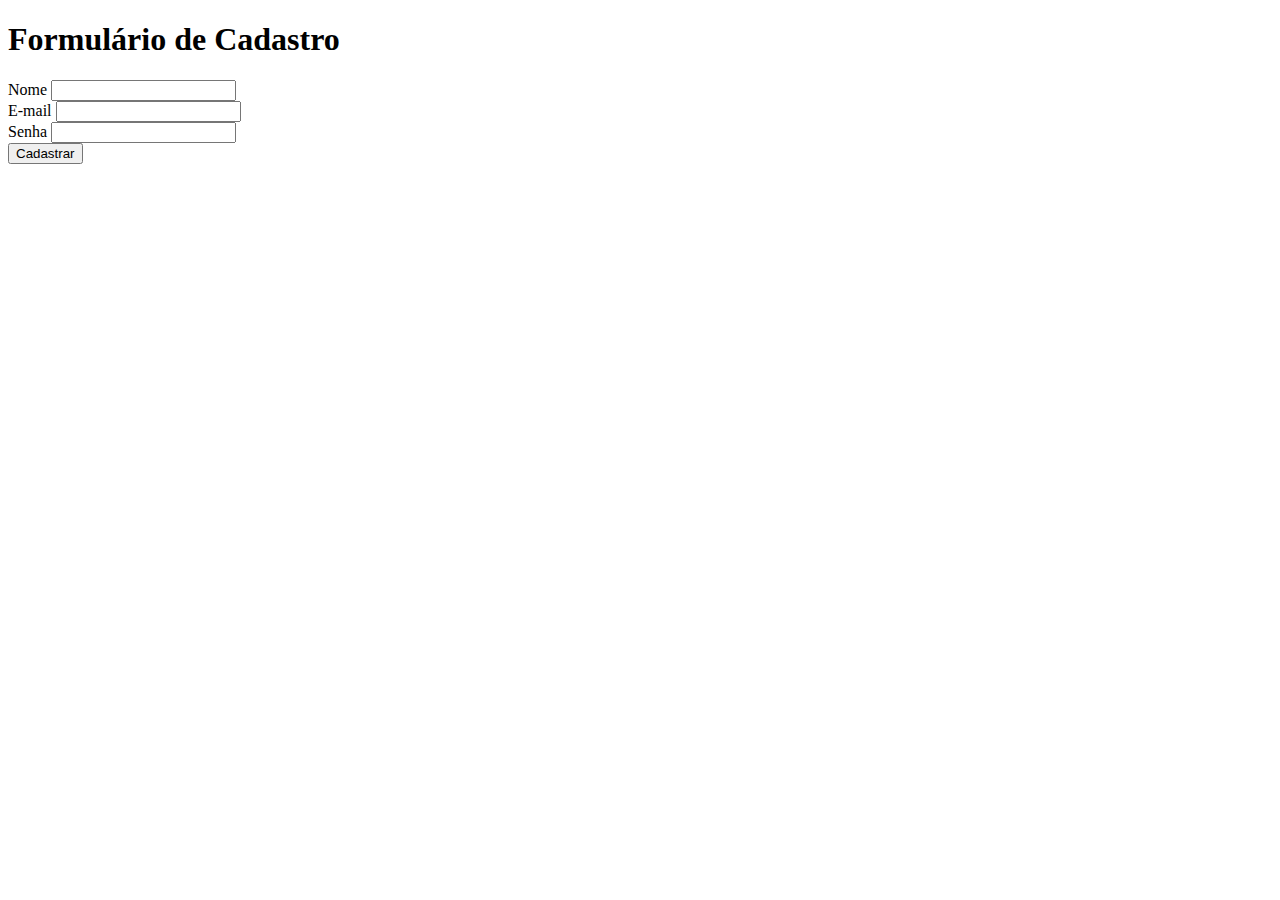
==== index.html @ 1e1b1a24 "formulário em html" ====
<!DOCTYPE html>
<html lang="pt-br">
<head>
    <meta charset="UTF-8">
    <meta http-equiv="X-UA-Compatible" content="IE=edge">
    <meta name="viewport" content="width=device-width, initial-scale=1.0">
    <title>Formulário de Cadastro</title>
</head>
<body>
    <h1>Formulário de Cadastro</h1>
    <form>
        <label for="name">Nome</label>
        <input id="name" type="text" />
        <br />

        <label for="email">E-mail</label>
        <input id="email" type="email" />
        <br />

        <label for="password">Senha</label>
        <input id="password" type="password" />
        <br />

        <button type="submit">Cadastrar</button>
    </form>

</body>
</html>
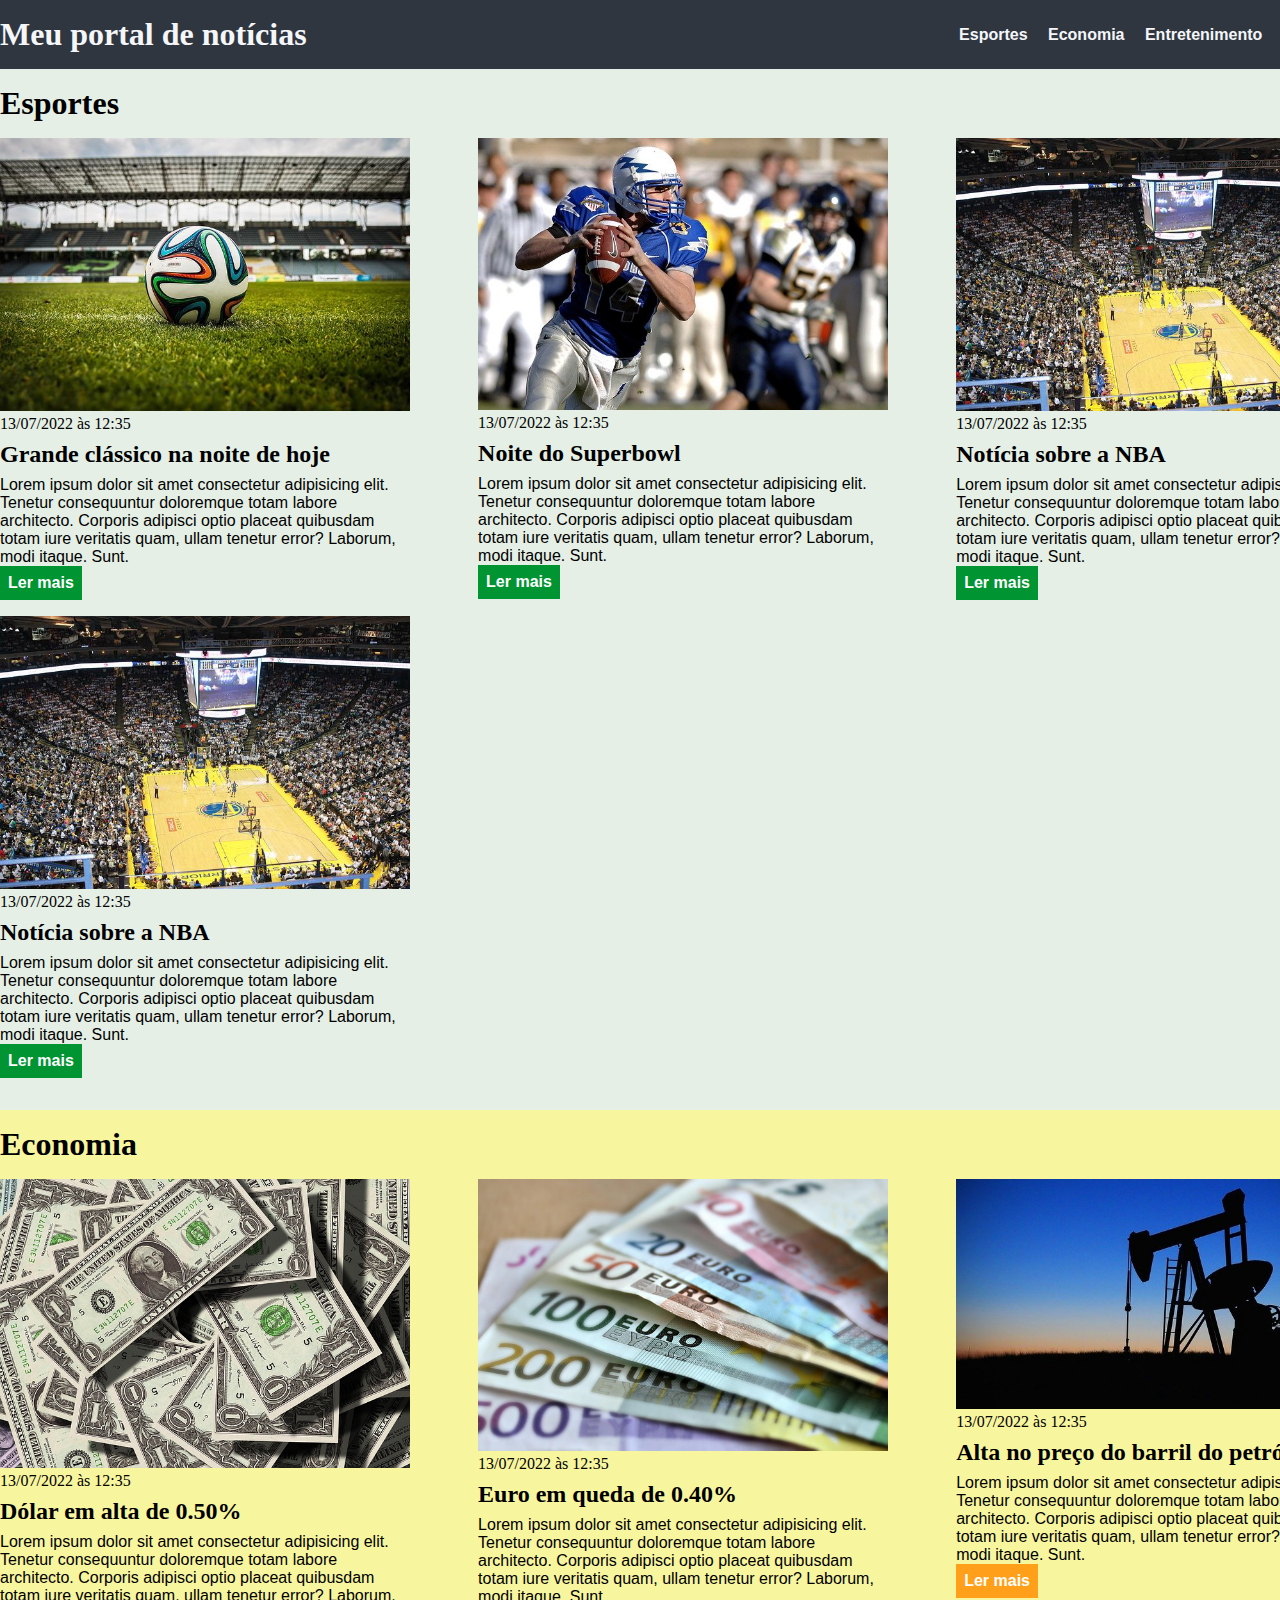
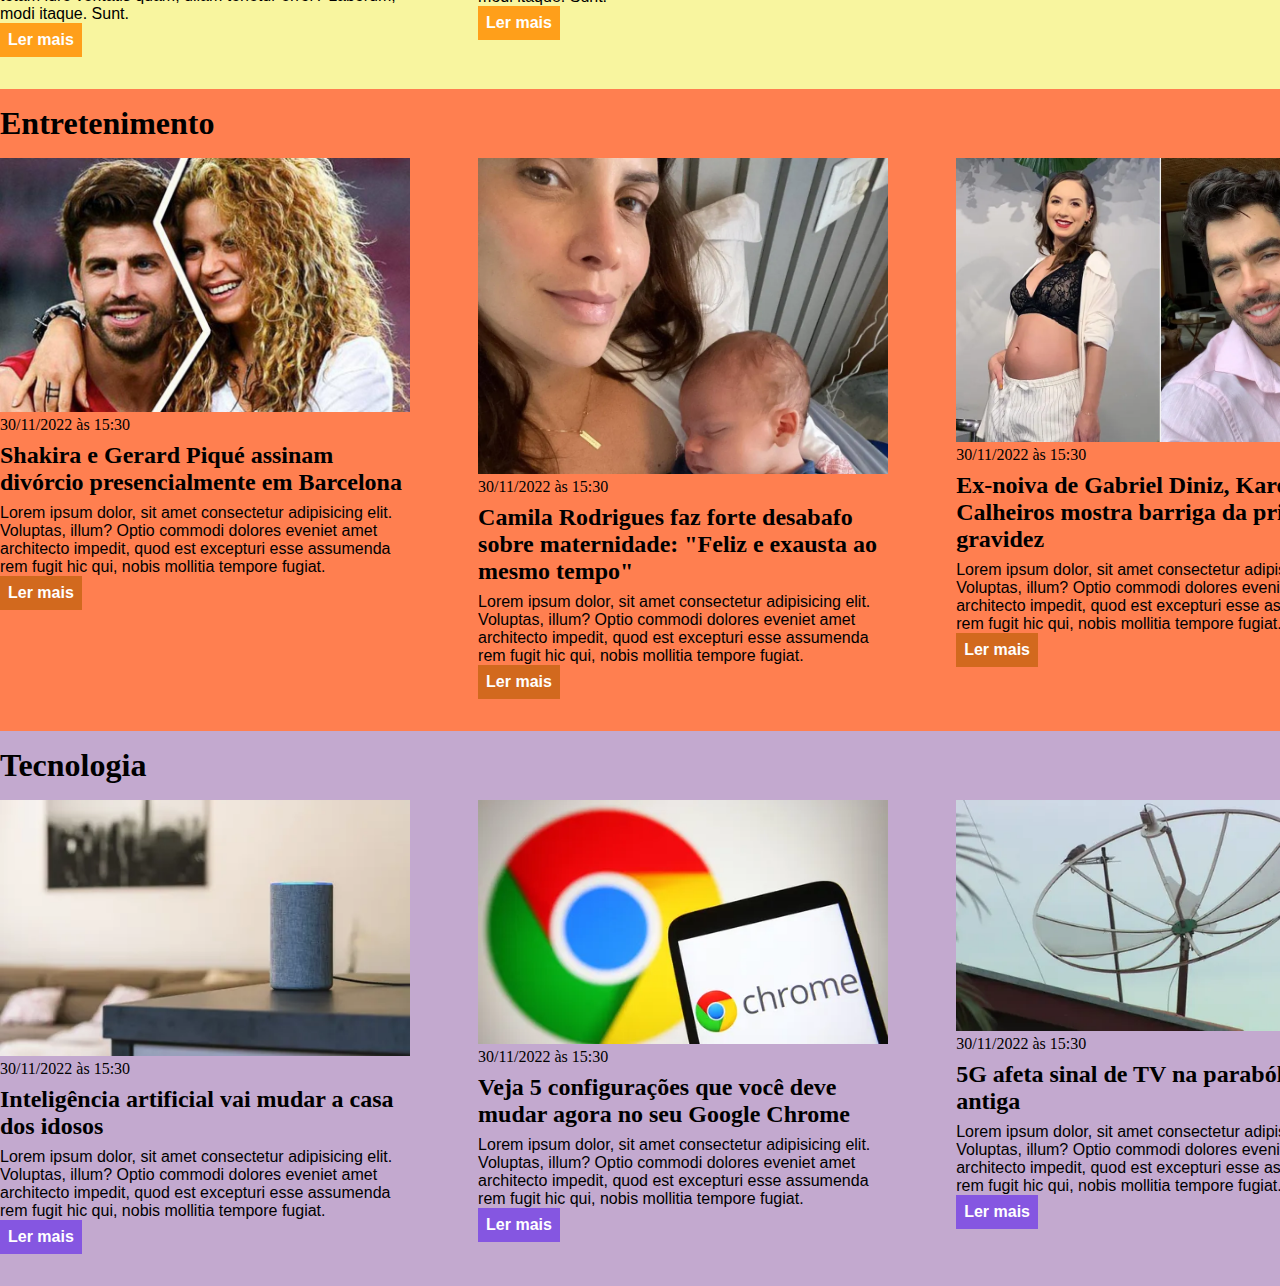
==== commit dab96f60: "módulo CSS" ====
--- a/index.html
+++ b/index.html
@@ -1,28 +1,205 @@
 <!DOCTYPE html>
-<html lang="pt-br">
+<html lang="pt-BR">
 <head>
     <meta charset="UTF-8">
     <meta http-equiv="X-UA-Compatible" content="IE=edge">
     <meta name="viewport" content="width=device-width, initial-scale=1.0">
-    <title>Formulário de Cadastro</title>
+    <title>Meu portal de notícias</title>
+    <link rel="stylesheet" href="./main.css" />
 </head>
 <body>
-    <h1>Formulário de Cadastro</h1>
-    <form>
-        <label for="name">Nome</label>
-        <input id="name" type="text" />
-        <br />
-
-        <label for="email">E-mail</label>
-        <input id="email" type="email" />
-        <br />
-
-        <label for="password">Senha</label>
-        <input id="password" type="password" />
-        <br />
-
-        <button type="submit">Cadastrar</button>
-    </form>
+    <header>
+        <div class="container">
+            <h1>Meu portal de notícias</h1>
+            <nav>
+                <ul>
+                    <li>
+                        <a href="#sports" title="Ir para a seção de esportes">Esportes</a>
+                    </li>
+                    <li>
+                        <a href="#economy" title="Ir para a seção de notícias">Economia</a>
+                    </li>
+                    <li>
+                        <a href="#entertainment" title="Ir para a seção de entretenimento">Entretenimento</a>
+                    </li>
+                    <li>
+                        <a href="#technology" title="Ir para a seção de tecnologia">Tecnologia</a>
+                    </li>
+                </ul>
+            </nav>
+        </div>        
+    </header>
+    <section id="sports">
+        <div class="container">
+            <h2>Esportes</h2>
+            <div class="articles">
+                <article>
+                    <img src="./imagens/futebol.jpg" alt="Bola de futebol no gramado" />
+                    <header>
+                        <time>13/07/2022 às 12:35</time>
+                    </header>
+                    <h3>Grande clássico na noite de hoje</h3>
+                    <p>
+                        Lorem ipsum dolor sit amet consectetur adipisicing elit. Tenetur consequuntur doloremque totam labore architecto. Corporis adipisci optio placeat quibusdam totam iure veritatis quam, ullam tenetur error? Laborum, modi itaque. Sunt.
+                    </p>
+                    <a href="#" title="Leia a notícia completa">Ler mais</a>
+                </article>
+                <article>
+                    <img src="./imagens/futebol-americano.jpg" alt="Jogador de futebol americano correndo com a bola na mão" />
+                    <header>
+                        <time>13/07/2022 às 12:35</time>
+                    </header>
+                    <h3>Noite do Superbowl</h3>
+                    <p>
+                        Lorem ipsum dolor sit amet consectetur adipisicing elit. Tenetur consequuntur doloremque totam labore architecto. Corporis adipisci optio placeat quibusdam totam iure veritatis quam, ullam tenetur error? Laborum, modi itaque. Sunt.
+                    </p>
+                    <a href="#" title="Leia a notícia completa">Ler mais</a>
+                </article>
+                <article>
+                    <img src="./imagens/basquete.jpg" title="Vista aérea de uma quadra de basquete" />
+                    <header>
+                        <time>13/07/2022 às 12:35</time>
+                    </header>
+                    <h3>Notícia sobre a NBA</h3>
+                    <p>
+                        Lorem ipsum dolor sit amet consectetur adipisicing elit. Tenetur consequuntur doloremque totam labore architecto. Corporis adipisci optio placeat quibusdam totam iure veritatis quam, ullam tenetur error? Laborum, modi itaque. Sunt.
+                    </p>
+                    <a href="#" title="Leia a notícia completa">Ler mais</a>
+                </article>
+                <article>
+                    <img src="./imagens/basquete.jpg" title="Vista aérea de uma quadra de basquete" />
+                    <header>
+                        <time>13/07/2022 às 12:35</time>
+                    </header>
+                    <h3>Notícia sobre a NBA</h3>
+                    <p>
+                        Lorem ipsum dolor sit amet consectetur adipisicing elit. Tenetur consequuntur doloremque totam labore architecto. Corporis adipisci optio placeat quibusdam totam iure veritatis quam, ullam tenetur error? Laborum, modi itaque. Sunt.
+                    </p>
+                    <a href="#" title="Leia a notícia completa">Ler mais</a>
+                </article>
+            </div>           
+        </div>        
+    </section>
+    <section id="economy">
+        <div class="container">
+            <h2>Economia</h2>
+            <div class="articles">
+                <article>
+                    <img src="./imagens/dolares.jpg" alt="Muitos dólares" />
+                    <header>
+                        <time>13/07/2022 às 12:35</time>
+                    </header>
+                    <h3>Dólar em alta de 0.50%</h3>
+                    <p>
+                        Lorem ipsum dolor sit amet consectetur adipisicing elit. Tenetur consequuntur doloremque totam labore architecto. Corporis adipisci optio placeat quibusdam totam iure veritatis quam, ullam tenetur error? Laborum, modi itaque. Sunt.
+                    </p>
+                    <a href="#" title="Leia a notícia completa">Ler mais</a>
+                </article>
+                <article>
+                    <img src="./imagens/euro.jpg" alt="Várias notas de euro" />
+                    <header>
+                        <time>13/07/2022 às 12:35</time>
+                    </header>
+                    <h3>Euro em queda de 0.40%</h3>
+                    <p>
+                        Lorem ipsum dolor sit amet consectetur adipisicing elit. Tenetur consequuntur doloremque totam labore architecto. Corporis adipisci optio placeat quibusdam totam iure veritatis quam, ullam tenetur error? Laborum, modi itaque. Sunt.
+                    </p>
+                    <a href="#" title="Leia a notícia completa">Ler mais</a>
+                </article>
+                <article>
+                    <img src="./imagens/petroleo.jpg" alt="Extração de petróleo" />
+                    <header>
+                        <time>13/07/2022 às 12:35</time>
+                    </header>
+                    <h3>Alta no preço do barril do petróleo</h3>
+                    <p>
+                        Lorem ipsum dolor sit amet consectetur adipisicing elit. Tenetur consequuntur doloremque totam labore architecto. Corporis adipisci optio placeat quibusdam totam iure veritatis quam, ullam tenetur error? Laborum, modi itaque. Sunt.
+                    </p>
+                    <a href="#" title="Leia a notícia completa">Ler mais</a>
+                </article>
+            </div>
+        </div>  
+    </section>
+    <section id="entertainment">
+        <div class="container">
+            <h2>Entretenimento</h2>
+            <div class="articles">
+                <article>
+                    <img src="./imagens/shakirapique.jpg" alt="Shakira e Piqué" />
+                    <header>
+                        <time>30/11/2022 às 15:30</time>
+                    </header>
+                    <h3> Shakira e Gerard Piqué assinam divórcio presencialmente em Barcelona</h3>
+                    <p>
+                        Lorem ipsum dolor, sit amet consectetur adipisicing elit. Voluptas, illum? Optio commodi dolores eveniet amet architecto impedit, quod est excepturi esse assumenda rem fugit hic qui, nobis mollitia tempore fugiat.
+                    </p>
+                    <a href="#" title="Leia a notícia completa">Ler mais</a>
+                </article>
+                <article>
+                    <img src="./imagens/camila-rodrigues.jpg" alt="Maternidade real" />
+                    <header>
+                        <time>30/11/2022 às 15:30</time>
+                    </header>
+                    <h3> Camila Rodrigues faz forte desabafo sobre maternidade: "Feliz e exausta ao mesmo tempo"</h3>
+                    <p>
+                        Lorem ipsum dolor, sit amet consectetur adipisicing elit. Voluptas, illum? Optio commodi dolores eveniet amet architecto impedit, quod est excepturi esse assumenda rem fugit hic qui, nobis mollitia tempore fugiat.
+                    </p>
+                    <a href="#" title="Leia a notícia completa">Ler mais</a>
+                </article>
+                <article>
+                    <img src="./imagens/karoline-calheiros-gabriel-diniz.jpg" alt="Ex-noiva de Gabriel Diniz" />
+                    <header>
+                        <time>30/11/2022 às 15:30</time>
+                    </header>
+                    <h3> Ex-noiva de Gabriel Diniz, Karoline Calheiros mostra barriga da primeira gravidez</h3>
+                    <p>
+                        Lorem ipsum dolor, sit amet consectetur adipisicing elit. Voluptas, illum? Optio commodi dolores eveniet amet architecto impedit, quod est excepturi esse assumenda rem fugit hic qui, nobis mollitia tempore fugiat.
+                    </p>
+                    <a href="#" title="Leia a notícia completa">Ler mais</a>
+                </article>
+            </div>
+        </div>
+    </section>
+    <section id="technology">
+        <div class="container">
+            <h2>Tecnologia</h2>
+            <div class="articles">
+                <article>
+                    <img src="./imagens/inovacao-casa-inteligente.jpg" alt="Casa inteligente" />
+                    <header>
+                        <time>30/11/2022 às 15:30</time>
+                    </header>
+                    <h3> Inteligência artificial vai mudar a casa dos idosos</h3>
+                    <p>
+                        Lorem ipsum dolor, sit amet consectetur adipisicing elit. Voluptas, illum? Optio commodi dolores eveniet amet architecto impedit, quod est excepturi esse assumenda rem fugit hic qui, nobis mollitia tempore fugiat.
+                    </p>
+                    <a href="#" title="Leia a notícia completa">Ler mais</a>
+                </article>
+                <article>
+                    <img src="./imagens/chrome-celular-logo.jpg" alt="Navegador Google Chrome" />
+                    <header>
+                        <time>30/11/2022 às 15:30</time>
+                    </header>
+                    <h3> Veja 5 configurações que você deve mudar agora no seu Google Chrome</h3>
+                    <p>
+                        Lorem ipsum dolor, sit amet consectetur adipisicing elit. Voluptas, illum? Optio commodi dolores eveniet amet architecto impedit, quod est excepturi esse assumenda rem fugit hic qui, nobis mollitia tempore fugiat.
+                    </p>
+                    <a href="#" title="Leia a notícia completa">Ler mais</a>
+                </article>
+                <article>
+                    <img src="./imagens/parabolica.jpg" alt="Parabólicas antigas" />
+                    <header>
+                        <time>30/11/2022 às 15:30</time>
+                    </header>
+                    <h3> 5G afeta sinal de TV na parabólica antiga</h3>
+                    <p>
+                        Lorem ipsum dolor, sit amet consectetur adipisicing elit. Voluptas, illum? Optio commodi dolores eveniet amet architecto impedit, quod est excepturi esse assumenda rem fugit hic qui, nobis mollitia tempore fugiat.
+                    </p>
+                    <a href="#" title="Leia a notícia completa">Ler mais</a>
+                </article>
+            </div>
+        </div>
+    </section>
 
 </body>
 </html>--- a/main.css
+++ b/main.css
@@ -0,0 +1,119 @@
+* {
+    box-sizing: border-box;
+    margin: 0;
+    padding: 0;
+}
+
+body > header {
+    background-color: #2f3640;
+    padding: 16px 0;
+    color: #f5f6fa;
+}
+
+header .container {
+    display: flex;
+    align-items: center;
+    justify-content: space-between;
+}
+
+header li {
+    display: inline;
+    font-family: Arial, Helvetica, sans-serif;
+    font-weight: bold;    
+    margin-left: 16px;
+}
+
+header li a{
+    color: #f5f6fa;
+    text-decoration: none;
+}
+
+.container {
+    width: 1366px;
+    margin: 0 auto;
+}
+ 
+.articles {
+    display: flex;
+    flex-wrap: wrap;
+    justify-content: space-between;
+}
+
+.articles article img{
+    width: 100%;
+}
+
+.articles article {
+    width: 30%;
+}
+
+section {
+    padding: 16px 0;    
+}
+
+section h2,
+.articles article{
+    margin-bottom: 16px;
+}
+
+.articles article h3{
+    margin-top: 8px;
+    margin-bottom: 8px;
+}
+
+.articles article a {
+    background-color: blue;
+    color: #fff;
+    padding: 8px;
+    display: inline-block;
+    text-decoration: none;
+    font-weight: bold;
+}
+
+.articles article a:hover {
+    text-decoration: underline;
+}
+.articles article p,
+.articles article a {
+    font-family: Arial, Helvetica, sans-serif;
+}
+
+.articles article h3 {
+    font-size: 24px;
+}
+
+section h2 {
+    font-size: 32px;
+}
+
+#sports {
+    background-color: rgba(0, 100, 0, 0.1);
+}
+
+#sports .articles article a{
+    background-color: #009432;    
+}
+
+#economy {
+    background-color: #f8f59f;
+}
+
+#economy .articles article a{
+    background-color: #ff9f1a;    
+}
+
+#entertainment {
+    background-color: coral;
+}
+
+#entertainment .articles article a{
+    background-color: chocolate;
+}
+
+#technology {
+    background-color: rgb(195, 169, 207);
+}
+
+#technology .articles article a{
+    background-color: rgb(133, 86, 225);
+}